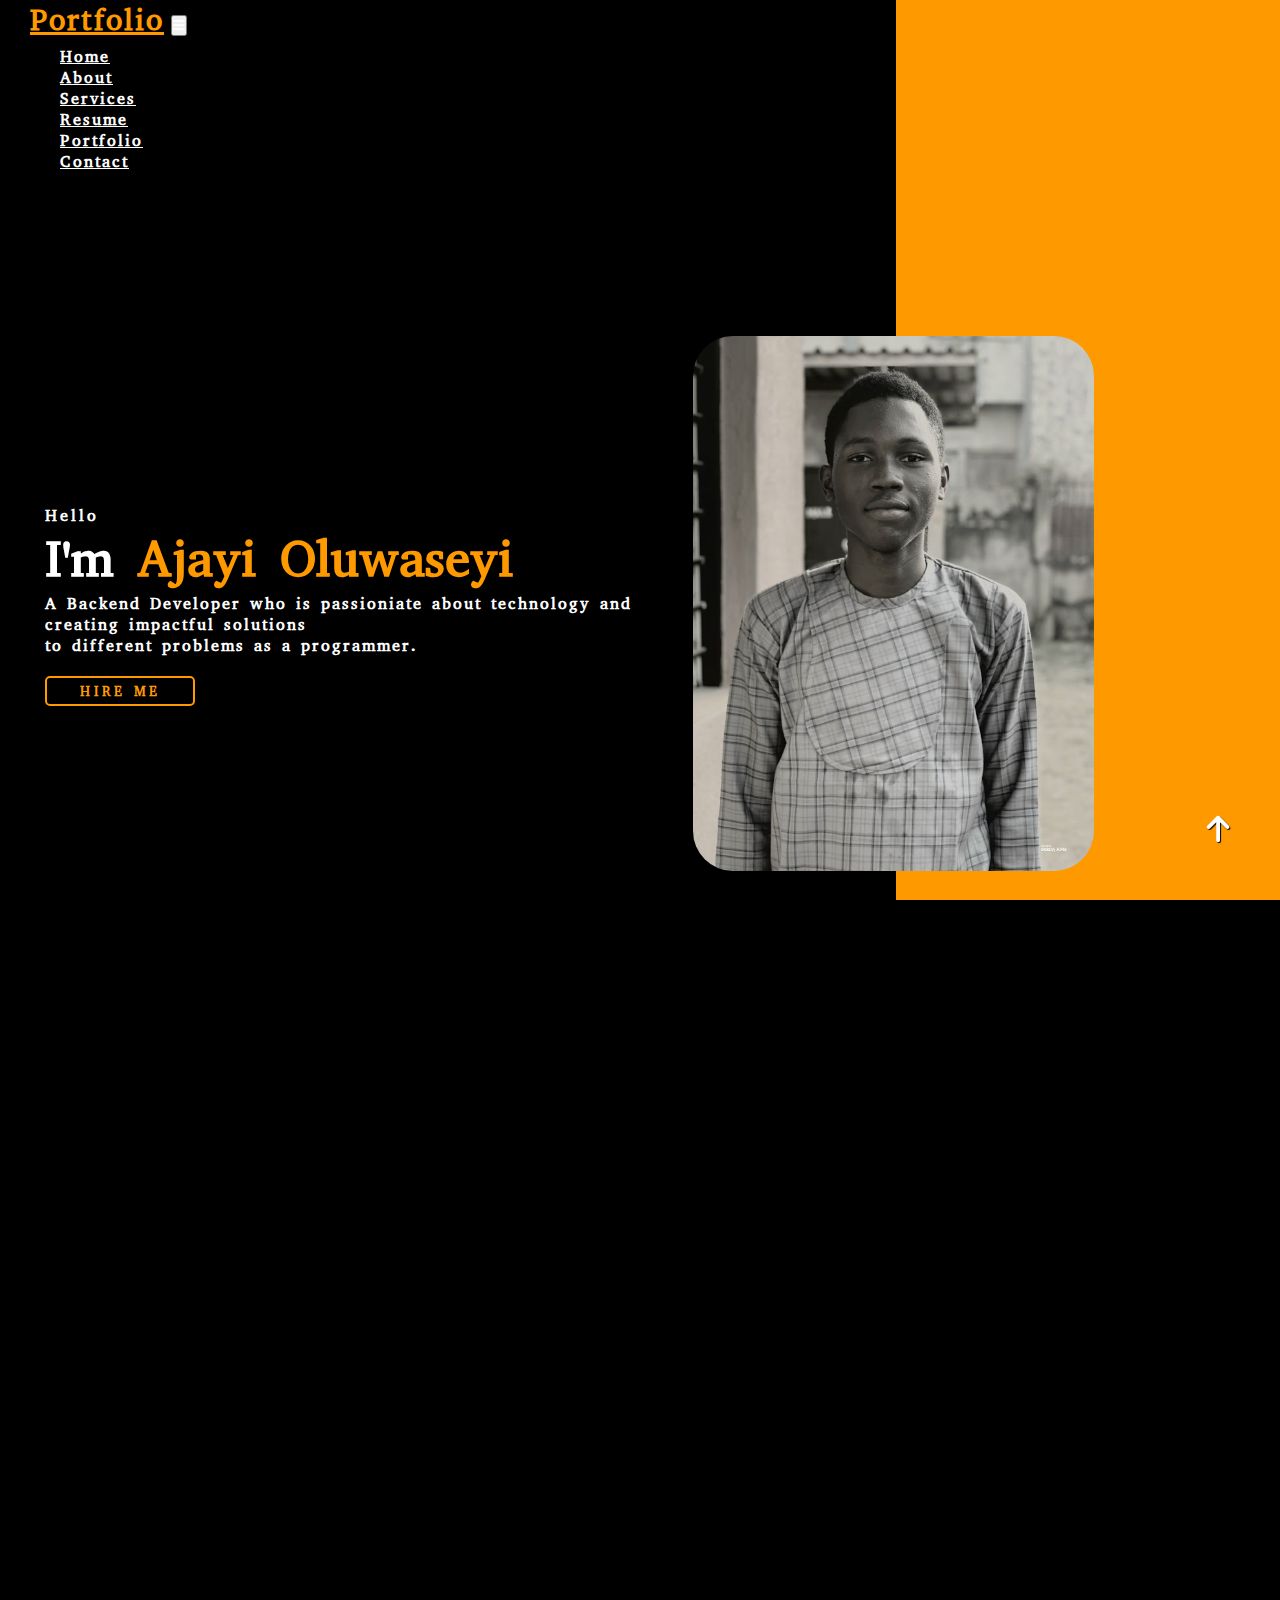
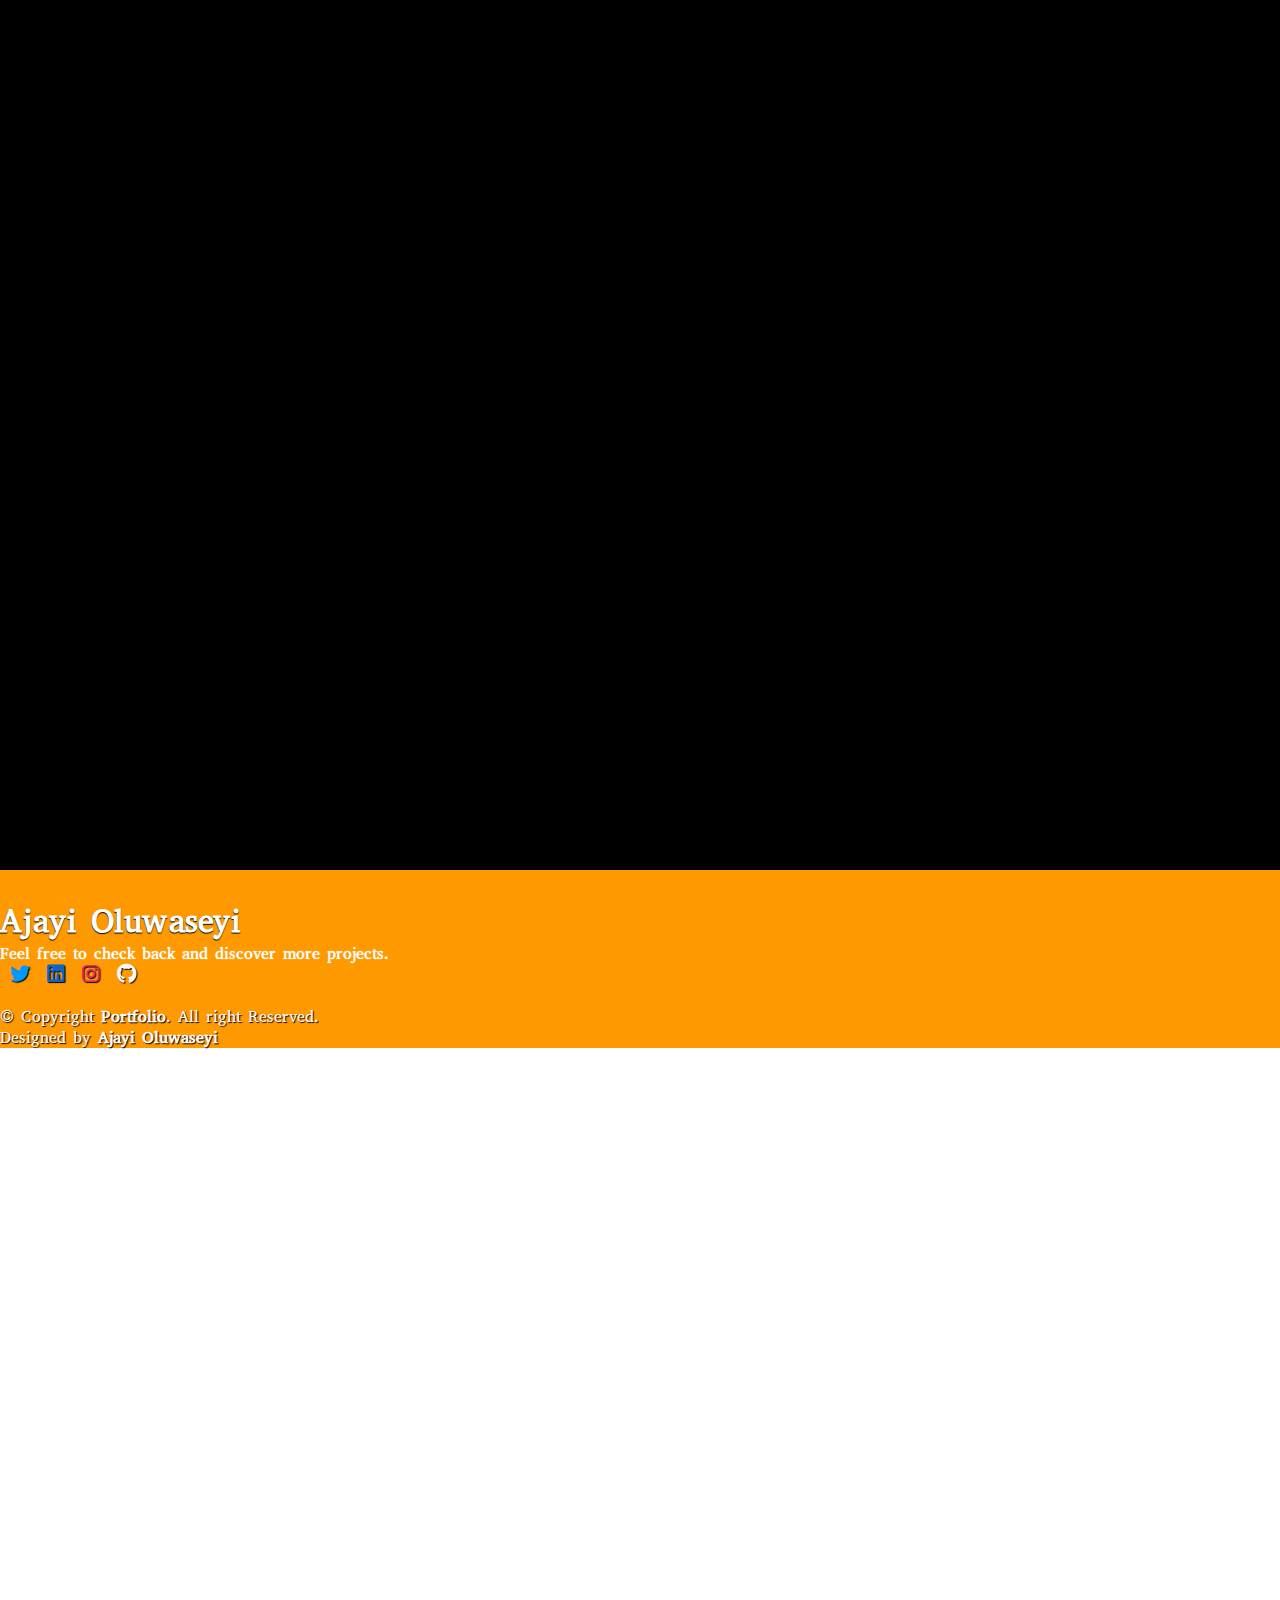
==== portfolio/index.html @ d77cfb46 "Initial Commit" ====
<!DOCTYPE html>
<html lang="en">
<head>
    <meta charset="UTF-8">
    <meta http-equiv="X-UA-Compatible" content="IE=edge">
    <meta name="viewport" content="width=device-width, initial-scale=1.0">
    <title>Portfolio</title>
    <link rel="shortcut icon" type="image" href="./image/mylogo-removebg-preview.png">
    <link rel="stylesheet" href="style.css">
    <!-- bootstrap links -->
    <link href="https://cdn.jsdelivr.net/npm/bootstrap@5.0.2/dist/css/bootstrap.min.css" rel="stylesheet" integrity="sha384-EVSTQN3/azprG1Anm3QDgpJLIm9Nao0Yz1ztcQTwFspd3yD65VohhpuuCOmLASjC" crossorigin="anonymous">
    <!-- bootstrap links -->
    <link rel="stylesheet" href="https://cdnjs.cloudflare.com/ajax/libs/font-awesome/6.2.0/css/all.min.css">
    <!-- fonts link -->
    <link rel="preconnect" href="https://fonts.googleapis.com">
    <link rel="preconnect" href="https://fonts.gstatic.com" crossorigin>
    <link href="https://fonts.googleapis.com/css2?family=Abyssinica+SIL&display=swap" rel="stylesheet">
    <!-- fonts link -->
    <link href="https://unpkg.com/aos@2.3.1/dist/aos.css" rel="stylesheet">
</head>
<body>
    
    <div class="home-section">
        <nav class="navbar navbar-expand-lg" id="navbar">
            <div class="container-fluid">
                <a class="navbar-brand" href="index.html" id="logo">Portfolio</a>
                <button class="navbar-toggler" type="button" data-bs-toggle="collapse" data-bs-target="#navbarSupportedContent"
                    aria-controls="navbarSupportedContent" aria-expanded="false" aria-label="Toggle navigation">
                    <span><i class="fa-solid fa-bars" style="color: white;"></i></span>
                </button>
                <div class="collapse navbar-collapse" id="navbarSupportedContent">
                    <ul class="navbar-nav me-auto mb-2 mb-lg-0">
                        <li class="nav-item">
                            <a class="nav-link active" aria-current="page" href="index.html">Home</a>
                        </li>
                        <li class="nav-item">
                            <a class="nav-link" href="#about">About</a>
                        </li>
                        <li class="nav-item">
                            <a class="nav-link" href="#services">Services</a>
                        </li>
                        <li class="nav-item">
                            <a class="nav-link" href="#resume">Resume</a>
                        </li>
                        <li class="nav-item">
                            <a class="nav-link" href="#portfolio">Portfolio</a>
                        </li>
                        <li class="nav-item">
                            <a class="nav-link" href="#contact">Contact</a>
                        </li>
                    </ul>
                    <form class="d-flex">
                        <button id="btncv" onclick="window.location.href='#portfolio';">DOWNLOAD CV</button>
                    </form>
                </div>
            </div>
        </nav>

    <!-- navbar -->


    <!-- home content -->
    <section class="home">
        <div class="content">
            <h5>Hello</h5>
            <h3>I'm <span>Ajayi Oluwaseyi</span></h3>
            <h2 class="changecontent"></h2>
            <p>A Backend Developer who is passioniate about technology and creating impactful solutions
                <br> to different problems as a programmer.
            </p>
            <button id="btn1" onclick="window.location.href='#contact';">HIRE ME</button>
        </div>
        <div class="img">
            <img src="./image/AOTEM.jpg" alt="">
        </div>
    </section>
    <!-- home content -->
    </div>
    <!-- home section -->


    <!-- about -->
    <div id="about">
        <div class="container" data-aos="fade-up"
        data-aos-durartion="3000">
            <div class="row">
                <div class="col-md-4 py-3 py-md-0">
                    <div class="card">
                        <img src="./image/bg.png" alt="">
                    </div>
                </div>
                <div class="col-md-8 py-3 py-md-0">
                    <h3>About Me</h3>
                    <h5>Backend Developer</h5>
                    <p>Hello, I'm <span style="color: #ff9900; font-weight: bold;">Ajayi Oluwaseyi</span>, I enjoy building well-structured and aesthetically pleasing software. I first picked interest in web development as a teenager and my enthusiam for technology and programming has kept me going. </p>
                    <p>As a lifelong learner, I seek new opportunities to expand my knowledge and enhance my technical abilities at every opportunity providing my services to make a contribution to the trending industry. I am excited to connect with other professionals in the field and explore potential collaboration opportunities.</p>
                    <h2>First Name: <span>Ajayi</span></h2>
                    <h2>Last Name: <span>Oluwaseyi</span></h2>
                    <h2>From: <span>Nigeria</span></h2>
                    <h2>Email: <span>oluwaseyitemitope456@gmail.com</span></h2>
                    <button id="btncv2" onclick="window.location.href='#portfolio';">DOWNLOAD CV</button>
                </div>
            </div>
        </div>

    </div>
    <!-- about -->


    <!-- Services -->

    <div id="services">
        <div class="container" data-aos="fade-up"
        data-aos-durartion="3000">
            <h3>Services</h3>
            <p>My Services and Area of expertise include: </p>
            <div class="row" style="margin-top: 30px;" data-aos="fade-up"
            data-aos-durartion="3000">
                <div class="col-md-3 py-3 py-md-0">
                    <div class="card">
                        <i class="fa-solid fa-laptop-code" style="color: #048181;"></i>
                        <h2>Backend
                            <br> Developer
                        </h2>
                    </div>
                </div>
                <div class="col-md-3 py-3 py-md-0">
                    <div class="card">
                        <i class="fa-solid fa-desktop" style="color: green;"></i>
                        <h2>Web Design
                            <br> Development
                        </h2>
                    </div>
                </div>
                <div class="col-md-3 py-3 py-md-0">
                    <div class="card">
                        <i class="fa-solid fa-mobile" style="color: black;"></i>
                        <h2>Graphic
                            <br> Designer
                        </h2>
                    </div>
                </div>
            </div>

            <div class="row" style="margin-top: 30px;" data-aos="fade-up"
            data-aos-durartion="3000">
                <div class="col-md-3 py-3 py-md-0">
                    <div class="card">
                        <i class="fa-solid fa-mobile-screen" style="color: silver;"></i>
                        <h2>Mobile App
                            <br> Development
                        </h2>
                    </div>
                </div>
                <div class="col-md-3 py-3 py-md-0">
                    <div class="card">
                        <i class="fa-brands fa-bootstrap" style="color: #563d7c;"></i>
                        <h2>Bootstrap
                            <br> Web Design
                        </h2>
                    </div>
                </div>
                <div class="col-md-3 py-3 py-md-0">
                    <div class="card">
                        <i class="fa-solid fa-gamepad" style="color: #048181;"></i>
                        <h2>Pro
                            <br> Gamer
                        </h2>
                    </div>
                </div>
                </div>
            </div>
        </div>
    </div>
    <!-- Services -->


    <!-- Resume -->

    <div id="resume">
        <div class="container" data-aos="fade-up"
        data-aos-durartion="3000">
            <h5 class="text-center">RESUME</h5>
            <h1>Awesome Journey</h1>
            <div class="container">
                <div class="hr" style="margin-top: 30px;"></div>
            </div>
            <div class="row">
                <div class="col-md-6 py-3 py-md-0">
                    <h3><i class="fa-solid fa-graduation-cap"></i> Education</h3>
                    <br>
                    <h2>Real care Model College</h2>
                    <p>SSCE Certificate</p>
                    <i class="fa-solid fa-building">  2015 - 2021</i>
                </div>

                <div class="col-md-6 py-3 py-md-0">
                    <h3><i class="fa-solid fa-briefcase"></i> Experience</h3>
                    <br>
                    <h2>AltSchool Africa</h2>
                    <p>Diploma in Backend Engineering</p>
                    <p>&#x2022; Designing and developing new applications by translating user requirements into code that a computer can read</p>
                    <p>&#x2022; Coded using HTML, CSS, JavaScript, Python, and Flask to develop features for both mobile and desktop platforms.</p>
                    <i class="fa-solid fa-building">  2022 - 2023</i>

                    <h2>Side Hustle</h2>
                    <p>Diploma in Python Programming</p>
                    <p>&#x2022; Coordinated with the digital content manager to obtain content for updates and expansions.</p>
                    <p>&#x2022; Coded using Python and python framework Django to develop features on the web. </p>
                    <i class="fa-solid fa-building">  July 2022 - September 2022</i>
                </div>
                <div class="hr" style="margin-top: 30px;"></div>
            </div>
        </div>
    </div>

    <!-- Resume -->


    <!-- portfolio -->

    <div id="portfolio">
        <div class="container" data-aos="fade-up"
        data-aos-durartion="3000">
            <h1 class="text-center">My Work</h1>
            <p class="text-center">Here are some of the projects I've worked on. Check them out on Github.</p>
            <div class="row" style="margin-top: 30px;">
                <div class="col-md-4 py-3 py-md-0">
                    <div class="card"><img src="./image/project_one.jpeg" alt=""></div>
                    <p style="margin-top: 8px;"><a href="https://github.com/Oluwatemmy/Buzz-Bite" class="pr-link">Github Link</a></p>
                </div>
                <div class="col-md-4 py-3 py-md-0">
                    <div class="card"><img src="./image/pr1.jpeg" alt=""></div>
                    <p style="margin-top: 8px;"><a href="https://github.com/Oluwatemmy/Portfolio" class="pr-link">Github Link</a></p>
                </div>
                <div class="col-md-4 py-3 py-md-0">
                    <div class="card"><img src="./image/project_three.png" alt=""></div>
                    <p style="margin-top: 8px;"><a href="https://github.com/Oluwatemmy/Tic-Tac-Toe" class="pr-link">Github Link</a></p>
                </div>
            </div>

            <div class="row" style="margin-top: 30px;">
                <div class="col-md-4 py-3 py-md-0">
                    <div class="card"><img src="./image/project_four.png" alt=""></div>
                    <p style="margin-top: 8px;"><a href="https://github.com/Oluwatemmy/Blackjack" class="pr-link">Github Link</a></p>
                </div>
                <div class="col-md-4 py-3 py-md-0">
                    <div class="card"><img src="./image/project_five.jpeg" alt=""></div>
                    <p style="margin-top: 8px;"><a href="https://github.com/Oluwatemmy/Phonie" class="pr-link">Github Link</a></p>
                </div>
                <div class="col-md-4 py-3 py-md-0">
                    <div class="card"><img src="./image/laptop.png" alt=""></div>
                    <p style="margin-top: 8px;"><a href="https://github.com/Oluwatemmy" class="pr-link">Github Link</a></p>
                </div>
            </div>
        </div>
    </div>

    <!-- portfolio -->


    <!-- contact -->

    <div id="contact">
        <div class="container" data-aos="fade-up"
        data-aos-durartion="3000">
            <div class="hr"></div>
            <div class="row">
                <div class="col-md-7 py-3 py-md-0">
                    <h1>Contact</h1>
                    <p>Feel free to get in touch with me. I am always open to discussing new projects, creative ideas or opportunities to be part of your visions.
                    </p>
                    <input type="text" placeholder="Name">
                    <input type="email" placeholder="Email">
                    <textarea cols="50" rows="3" placeholder="Message"></textarea>
                    <button id="btncontact">Send</button>
                </div>
                <div class="col-md-5 py-3 py-md-0">
                    <h1>Info</h1>
                    <p>Feeling social? Find me on these online spaces too and I look forward to hearing from you!</p>
                    <i class="fa-solid fa-envelope"> <span>oluwaseyitemitope456@gmail.com</span></i>
                    <i class="fa-solid fa-phone"> <span>+2348108469203</span></i>
                    <i class="fa-solid fa-house"> <span>Lagos, Nigeria</span></i>

                    <div class="social-links">
                        <a href="https://twitter.com/Oluwatemmy15"><i class="fa-brands fa-twitter" style="color: rgb(0, 153, 255);"></i></a>
                        <a href="https://www.linkedin.com/in/oluwatemmy15"><i class="fa-brands fa-linkedin" style="color: #0a66c2;"></i></a>
                        <a href="https://instagram.com/oluwa_temmyghold"><i class="fa-brands fa-instagram" style="color: rgb(230, 41, 104);"></i></a>
                        <a href="https://github.com/Oluwatemmy"><i class="fa-brands fa-github" style="color: white"></i></a>
                    </div>
                </div>
            </div>
        </div>
    </div>

    <!-- contact -->


    <!-- footer -->

    <div id="footer">
        <h1 class="text-center">Ajayi Oluwaseyi</h1>
        <p class="text-center">Feel free to check back and discover more projects.</p>
        <div class="icons text-center">
            <a href="https://twitter.com/Oluwatemmy15"><i class="fa-brands fa-twitter" style="color: rgb(0, 153, 255);"></i></a>
            <a href="https://www.linkedin.com/in/oluwatemmy15"><i class="fa-brands fa-linkedin" style="color: #0a66c2;"></i></a>
            <a href="https://instagram.com/oluwa_temmyghold"><i class="fa-brands fa-instagram" style="color: rgb(230, 41, 104);"></i></a>
            <a href="https://github.com/Oluwatemmy"><i class="fa-brands fa-github" style="color: white"></i></a>
        </div>
        <div class="copyright text-center">
            &copy; Copyright <strong>Portfolio</strong>. All right Reserved.
        </div>
        <div class="credite text-center">
            Designed by <a href="#about" style="font-weight: bold; text-decoration: none; color: white;">Ajayi Oluwaseyi</a>
        </div>
    </div>

    <!-- footer -->

    <a href="#" class="arrow"><i class="fa-solid fa-arrow-up" style="font-size: 30px"></i></a>








    <script src="https://unpkg.com/aos@2.3.1/dist/aos.js"></script>
    <script>
        AOS.init();
    </script>

    <script src="https://cdn.jsdelivr.net/npm/bootstrap@5.0.2/dist/js/bootstrap.bundle.min.js" integrity="sha384-MrcW6ZMFYlzcLA8Nl+NtUVF0sA7MsXsP1UyJoMp4YLEuNSfAP+JcXn/tWtIaxVXM" crossorigin="anonymous"></script>
</body>
</html>
---- portfolio/style.css ----
* {
    margin: 0;
    padding: 0;
    box-sizing: border-box;
    font-family: 'Abyssinica SIL', serif;
}

/* home section */
.home-section {
    width: 100%;
    height: 100vh;
    background: linear-gradient(90deg, black 70%, #ff9900 30%);
}

/* navbar */
#navbar {
    background: linear-gradient(90deg, black 70%, #ff9900 30%);
}

#logo {
    margin-left: 30px;
    font-size: 30px;
    font-weight: bold;
    color: #ff9900;
    letter-spacing: 2px;
}

.navbar-nav {
    margin-left: 50px;
    margin-top: 6px;
}

.nav-item .nav-link {
    margin-left: 10px;
    font-weight: bold;
    color: white;
    font-size: 16px;
    text-shadow: 1px 1px 1px black;
    letter-spacing: 2px;
    transition: 0.2s ease;
}

.nav-item .nav-link:hover {
    color: #ff9900;
}

#btncv {
    background: transparent;
    border: 2px solid black;
    font-weight: bold;
    letter-spacing: 2px;
    border-radius: 5px;
    cursor: pointer;
}

@media screen and (max-width:991px) {
    #btncv {
        border: 2px solid #ff9900;
        color: #ff9900;
        margin-left: 20px;
    }
}

/* navbar */

/* home content */
.home {
    width: 100%;
    height: 91.5vh;
    display: flex;
    align-items: center;
    justify-content: center;
    flex-wrap: wrap;
    position: relative;
    z-index: 0;
}

.home .img {
    flex: 1 1 400px;
}

.home .img img {
    width: 65%;
    margin-left: 30px;
    border-radius: 40px;
}

.home .content {
    flex: 1 1 400px;
    margin-left: 45px;
}

.home .content h5 {
    color: white;
    letter-spacing: 3px;
    font-size: 16px;
    font-weight: bold;
}

.home .content h3 {
    font-size: 50px;
    color: white;
}

.home .content h3 span {
    color: #ff9900;
    font-weight: bold;
}

.changecontent::after {
    content: '';
    color: #ff9900;
    font-weight: bold;
    font-size: 40px;
    animation: changetext 20s infinite linear;
}

@keyframes changetext {
    0% {content: "Web Designer";}
    20% {content: "Bootstrap Web Design";}
    40% {content: "Graphic Designer";}
    60% {content: "Backend Developer";}
    80% {content: "Mobile App Developer";}
    100% {content: "Gamer";}
}

.home .content p {
    color: white;
    font-weight: bold;
    letter-spacing: 2px;
}

#btn1 {
    width: 150px;
    height: 30px;
    letter-spacing: 3px;
    border-radius: 5px;
    color: #ff9900;
    border: 2px solid #ff9900;
    background: transparent;
    margin-top: 20px;
    font-weight: bold;
    transition: 0.5s ease;
    cursor: pointer;
}

#btn1:hover {
    background-color: #ff9900;
    color: black;
}

@media screen and (max-width:844px) {
    .home-section {
        height: 146vh;
        background: black;
    }
    .home .content {
        margin-top: 50px;
    }
    #navbar {
        background: black;
    }
}

@media screen and (max-width:650px) {
    .home-section {
        height: 130vh;
    }
    .img img {
        margin-top: 30px;
    }
}

@media screen and (max-width:360px) {
    .home-section {
        height: 110vh;
    }
}

/* home content */
/* home section */


/* about */
#about {
    width: 100%;
    height: 100vh;
    background-color: black;
    display: flex;
    align-items: center;
}

#about .card img {
    background-color: #ff9900;
    border: 2px solid black;
}

#about h3 {
    color: white;
    border-bottom: 2px solid #ff9900;
    width: 150px;
}

#about h5 {
    color: white;
}

#about p{
    color: white;
    font-size: 15px;
}

#about h2 {
    color: white;
    font-size: 17px;
}

#about h2 span {
    font-size: 15px;
    color: #ff9900;
    margin-left: 10px;
    margin-top: 10px;
}

#btncv2 {
    width: 160px;
    height: 38px;
    border-radius: 5px;
    margin-top: 20px;
    background-color: white;
    border: none;
    color: black;
    transition: 0.5s ease;
    cursor: pointer;
}

#btncv2:hover {
    background-color: #ff9900;
}

@media screen and (max-width: 987px) {
    #about p {
        font-size: 10px;
    }
}

@media screen and (max-width: 767px) {
    #about {
        height: 150vh;
    }

    #about p {
        font-size: 17px;
    }
}

@media screen and (max-width: 500px) {
    #about {
        height: 120vh;
    }
}
/* about */


/* services */

#services {
    width: 100%;
    height: 100vh;
    background-color: black;
}

#services h3 {
    width: 130px;
    padding-top: 130px;
    color: white;
    border-bottom: 2px solid #ff9900;
}

#services .card {
    transition: 0.5s ease;
    cursor: pointer;
}

#services .card:hover {
    background-color: #ff9900;
}

#services p {
    color: white;
}

#services .card i {
    font-size: 42px;
    margin-left: 10px;
}

#services .card h2 {
    font-size: 22px;
    margin-left: 10px;
}

@media screen and (max-width: 767px) {
    #services {
        height: 200vh;
    }
}

/* services */

.hr {
    width: 100%;
    height: 1px;
    background-color: #ff9900;
}

/* resume */

#resume {
    width: 100%;
    height: 130vh;
    background-color: black;
}

#resume h5 {
    color: #ff9900;
    padding-top: 50px;
}

#resume h1 {
    color: white;
}

#resume h3 i {
    color: #ff9900;
}

#resume h3 {
    color: white;
    border-bottom: 2px solid #ff9900;
    width: 170px;
    margin-top: 30px;
}

#resume h2 {
    color: white;
    margin-top: 20px;
    font-size: 26px;
}

#resume p {
    color: white;
    font-weight: bold;
    letter-spacing: 2px;
}

#resume i {
    color: #ff9900;
}

@media screen and (max-width: 767px) {
    #resume{
        height: 170vh;
    }
}

/* resume */


/* portfolio */

#portfolio {
    width: 100%;
    height: 100vh;
    background-color: black;
}

#portfolio h1 {
    color: white;
    padding-top: 15px;
}

#portfolio p {
    color: white;
}

#portfolio .card {
    transition: 0.5s ease;
    cursor: pointer;
}

.pr-link {
    text-decoration: none;
    margin-top: 15px;
}

.pr-link:hover {
    color: white;
}


#portfolio .card:hover {
    transform: translateY(-10px);
}

@media screen and (max-width: 770px) {
    #portfolio {
        height: 330vh;
    }

}

@media screen and (max-width: 460px) {
    #portfolio {
        height: 270vh;
    }
}

@media screen and (max-width: 380px) {
    #portfolio {
        height: 235vh;
    }
}

@media screen and (max-width: 312px) {
    #portfolio {
        height: 200vh;
    }
}

@media screen and (max-width: 300px) {
    #portfolio {
        height: 190vh;
    }
}

@media screen and (max-width: 280px) {
    #portfolio h1 {
        padding-top: 100px;
    }
}

/* portfolio */


/* contact */

#contact {
    width: 100%;
    height: 100vh;
    background-color: black;
}

#contact h1 {
    color: white;
    border-bottom: 2px solid #ff9900;
    width: 210px;
    padding-top: 100px;
}

#contact p {
    color: white;
}

#contact input {
    width: 420px;
    margin-top: 30px;
    background: transparent;
    border: none;
    color: white;
    border-bottom: 2px solid #ff9900;
}

#contact ::placeholder {
    color: white;
}

#contact textarea {
    background: transparent;
    border: 2px solid #ff9900;
    margin-top: 20px;
    color: white;
}

#btncontact {
    width: 420px;
    height: 38px;
    letter-spacing: 3px;
    font-weight: bold;
    background: transparent;
    color: #ff9900;
    border: 2px solid #ff9900;
    margin-top: 30px;
}

#contact i {
    color: #ff9900;
    margin-top: 30px;
    margin-left: 10px;
    font-size: 20px;
}

.social-links i {
    padding-top: 20px;
    margin-left: 10px;
    font-size: 20px;
}

@media screen and (max-width: 995px) {
    #contact input {
        width: 350px;
    }

    #contact textarea {
        width: 350px;
    }
    #contact #btncontact{
        width: 350px;
    }
}

@media screen and (max-width: 476px) {
    #contact input {
        width: 250px;
    }

    #contact textarea {
        width: 250px;
    }
    #contact #btncontact{
        width: 250px;
    }
}

@media screen and (max-width: 320px) {
    #contact input {
        width: 180px;
    }

    #contact textarea {
        width: 180px;
    }
    #contact #btncontact{
        width: 180px;
    }
}

@media screen and (max-width:767px) {
    #contact {
        height: 150vh;
    }
}

/* contact */


/* footer */

#footer {
    width: 100%;
    background-color: #ff9900;
}

#footer h1 {
    color: white;
    text-shadow: 0px 1px 1px black;
    padding-top: 30px;
}

#footer p {
    color: white;
    text-shadow: 0px 0px 1px;
}

.icons i {
    text-shadow: 1px 1px 1px black;
    font-size: 20px;
    margin-left: 10px;
    cursor: pointer;
}

.copyright {
    color: white;
    margin-top: 20px;
    text-shadow: 1px 1px 1px black;
}

.credite {
    color: white;
    text-shadow: 1px 1px 1px black;
}

/* footer */


html {
    scroll-behavior: smooth;
}

.arrow {
    position: fixed;
    border-radius: 50px;
    color: white;
    height: 50px;
    bottom: 40px;
    right: 50px;
    text-decoration: none;
    text-shadow: 1px 1px 1px black;
    text-align: center;
    line-height: 50px;
}

.arrow:hover {
    color: white;
}
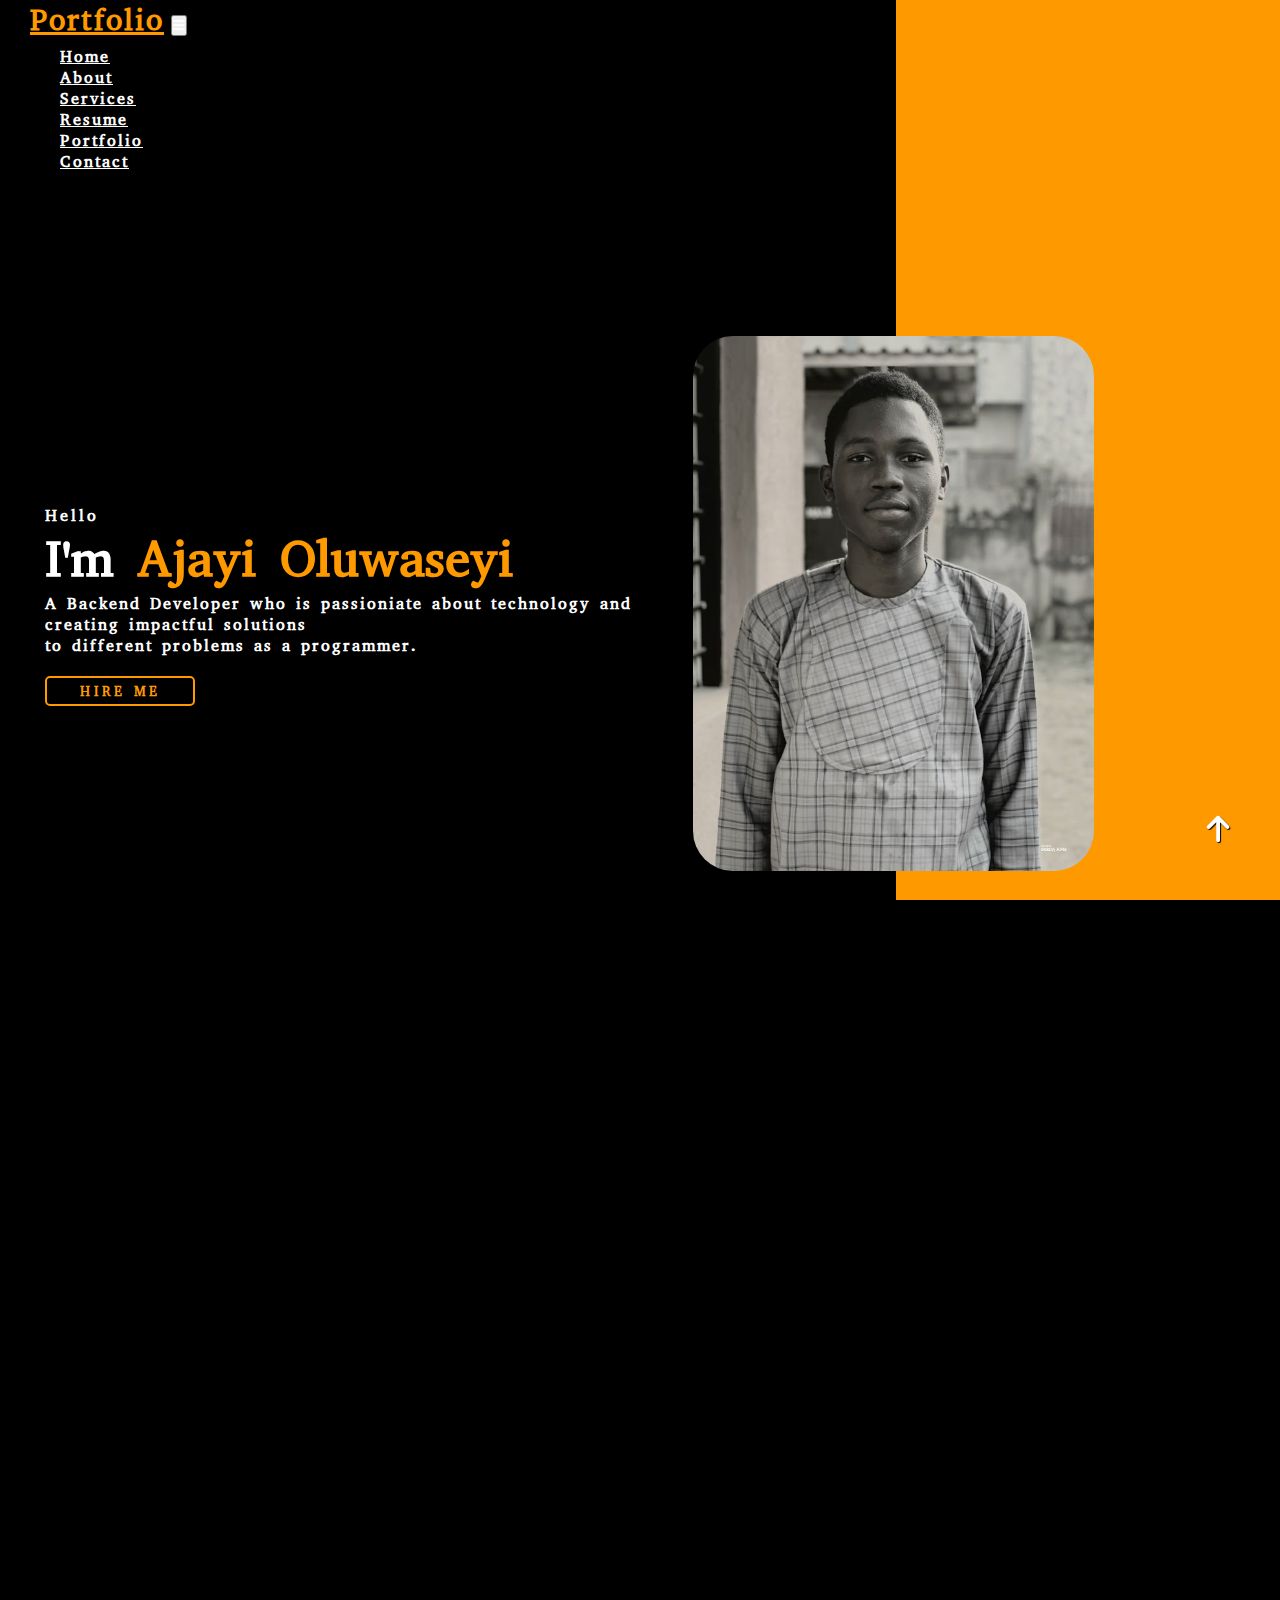
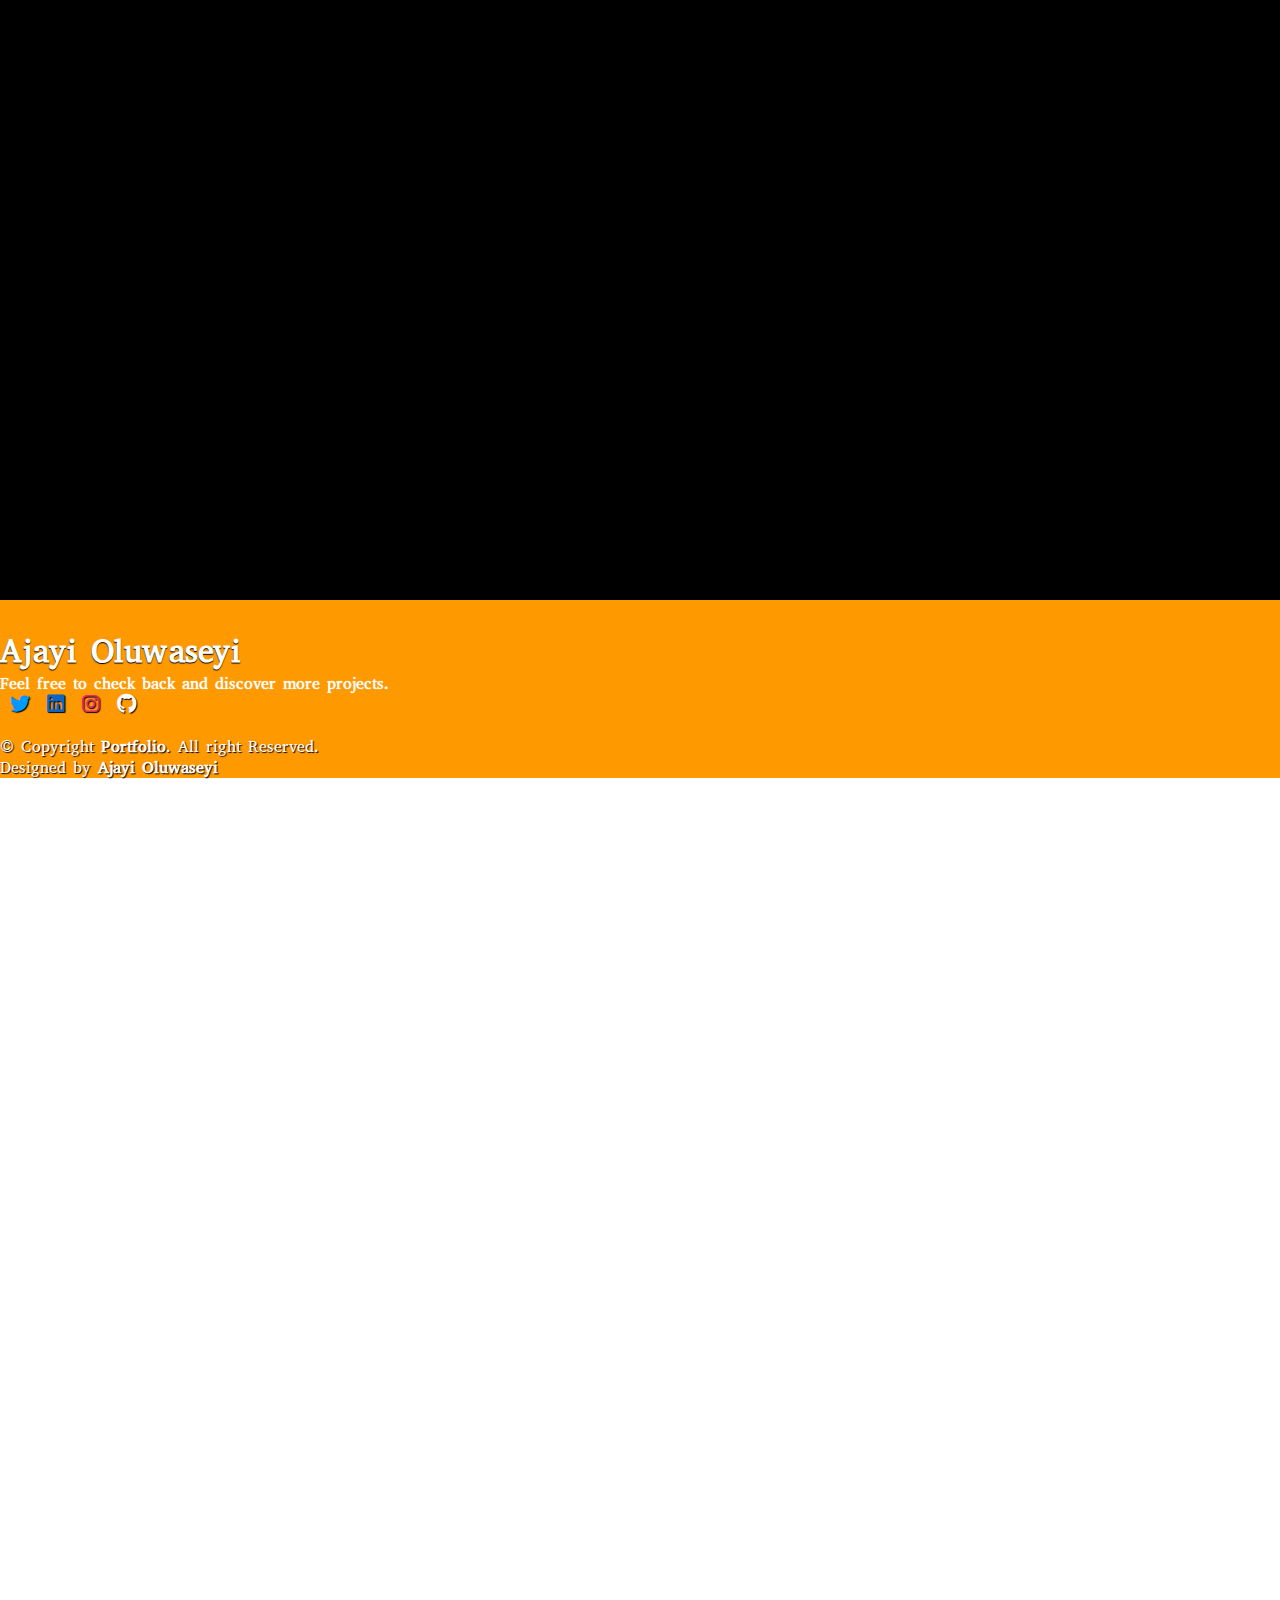
==== commit 88fdfc4e: "Updated Project Section" ====
--- a/portfolio/index.html
+++ b/portfolio/index.html
@@ -241,16 +241,16 @@
 
             <div class="row" style="margin-top: 30px;">
                 <div class="col-md-4 py-3 py-md-0">
-                    <div class="card"><img src="./image/project_four.png" alt=""></div>
-                    <p style="margin-top: 8px;"><a href="https://github.com/Oluwatemmy/Blackjack" class="pr-link">Github Link</a></p>
+                    <div class="card"><img src="./image/Note_API.png" alt=""></div>
+                    <p style="margin-top: 8px;"><a href="https://github.com/Oluwatemmy/Notes-APP-API" class="pr-link">Github Link</a></p>
                 </div>
                 <div class="col-md-4 py-3 py-md-0">
                     <div class="card"><img src="./image/project_five.jpeg" alt=""></div>
                     <p style="margin-top: 8px;"><a href="https://github.com/Oluwatemmy/Phonie" class="pr-link">Github Link</a></p>
                 </div>
                 <div class="col-md-4 py-3 py-md-0">
-                    <div class="card"><img src="./image/laptop.png" alt=""></div>
-                    <p style="margin-top: 8px;"><a href="https://github.com/Oluwatemmy" class="pr-link">Github Link</a></p>
+                    <div class="card"><img src="./image/SM-API.png" alt=""></div>
+                    <p style="margin-top: 8px;"><a href="https://github.com/Oluwatemmy/Student-Management-API" class="pr-link">Github Link</a></p>
                 </div>
             </div>
         </div>
@@ -270,10 +270,12 @@
                     <h1>Contact</h1>
                     <p>Feel free to get in touch with me. I am always open to discussing new projects, creative ideas or opportunities to be part of your visions.
                     </p>
-                    <input type="text" placeholder="Name">
-                    <input type="email" placeholder="Email">
-                    <textarea cols="50" rows="3" placeholder="Message"></textarea>
-                    <button id="btncontact">Send</button>
+                    <form onsubmit="sendEmail(); reset(); return false">
+                        <input type="text" placeholder="Name" id="name" required>
+                        <input type="email" placeholder="Email" id="email" required>
+                        <textarea cols="50" rows="3" placeholder="Message" id="message" required></textarea>
+                        <button id="btncontact">Send</button>
+                    </form>
                 </div>
                 <div class="col-md-5 py-3 py-md-0">
                     <h1>Info</h1>
@@ -332,5 +334,23 @@
     </script>
 
     <script src="https://cdn.jsdelivr.net/npm/bootstrap@5.0.2/dist/js/bootstrap.bundle.min.js" integrity="sha384-MrcW6ZMFYlzcLA8Nl+NtUVF0sA7MsXsP1UyJoMp4YLEuNSfAP+JcXn/tWtIaxVXM" crossorigin="anonymous"></script>
+
+    <!-- Making the contact form function and be able to receive mails from the form using smtp js -->
+    <script src="https://smtpjs.com/v3/smtp.js"></script>
+    <script>
+        function sendEmail() {
+            Email.send({
+                SecureToken: "fa11ed08-e58d-47e8-ab67-9b80825859b2",  // hidding the host server, username and password with the SecureToken
+                To: 'oluwaseyitemitope456@gmail.com',
+                From: "temmyvibez15@gmail.com",
+                Subject: "Portfolio Contact Form Enquiry",
+                Body: "Name: " + document.getElementById("name").value
+                    + "<br> Email: " + document.getElementById("email").value
+                    + "<br> Message: " + document.getElementById("message").value
+            }).then(
+                message => alert("Message Sent Successfully")
+            );
+        }
+    </script>
 </body>
-</html>+</html>
--- a/portfolio/style.css
+++ b/portfolio/style.css
@@ -173,7 +173,7 @@
 
 @media screen and (max-width:360px) {
     .home-section {
-        height: 110vh;
+        height: 150vh;
     }
 }
 
@@ -226,7 +226,7 @@
     width: 160px;
     height: 38px;
     border-radius: 5px;
-    margin-top: 20px;
+    margin-top: 50px;
     background-color: white;
     border: none;
     color: black;
@@ -246,7 +246,7 @@
 
 @media screen and (max-width: 767px) {
     #about {
-        height: 150vh;
+        height: 220vh;
     }
 
     #about p {
@@ -256,7 +256,13 @@
 
 @media screen and (max-width: 500px) {
     #about {
-        height: 120vh;
+        height: 230vh;
+    }
+}
+
+@media screen and (max-width: 350px) {
+    #about {
+        height: 220vh;
     }
 }
 /* about */
@@ -266,13 +272,13 @@
 
 #services {
     width: 100%;
-    height: 100vh;
+    height: 80vh;
     background-color: black;
 }
 
 #services h3 {
     width: 130px;
-    padding-top: 130px;
+    padding-top: 80px;
     color: white;
     border-bottom: 2px solid #ff9900;
 }
@@ -302,7 +308,13 @@
 
 @media screen and (max-width: 767px) {
     #services {
-        height: 200vh;
+        height: 160vh;
+    }
+}
+
+@media screen and (max-width: 500px) {
+    #services {
+        height: 170vh;
     }
 }
 
@@ -318,7 +330,7 @@
 
 #resume {
     width: 100%;
-    height: 130vh;
+    height: 120vh;
     background-color: black;
 }
 
@@ -360,7 +372,19 @@
 
 @media screen and (max-width: 767px) {
     #resume{
+        height: 165vh;
+    }
+}
+
+@media screen and (max-width: 440px) {
+    #resume{
         height: 170vh;
+    }
+}
+
+@media screen and (max-width: 324px) {
+    #resume{
+        height: 210vh;
     }
 }
 
@@ -405,32 +429,32 @@
 
 @media screen and (max-width: 770px) {
     #portfolio {
-        height: 330vh;
+        height: 340vh;
     }
 
 }
 
 @media screen and (max-width: 460px) {
     #portfolio {
-        height: 270vh;
+        height: 265vh;
     }
 }
 
 @media screen and (max-width: 380px) {
     #portfolio {
-        height: 235vh;
+        height: 275vh;
     }
 }
 
 @media screen and (max-width: 312px) {
     #portfolio {
-        height: 200vh;
+        height: 230vh;
     }
 }
 
 @media screen and (max-width: 300px) {
     #portfolio {
-        height: 190vh;
+        height: 220vh;
     }
 }
 
@@ -455,7 +479,7 @@
     color: white;
     border-bottom: 2px solid #ff9900;
     width: 210px;
-    padding-top: 100px;
+    padding-top: 65px;
 }
 
 #contact p {
@@ -547,7 +571,13 @@
 
 @media screen and (max-width:767px) {
     #contact {
-        height: 150vh;
+        height: 160vh;
+    }
+}
+
+@media screen and (max-width:500px) {
+    #contact {
+        height: 190vh;
     }
 }
 
